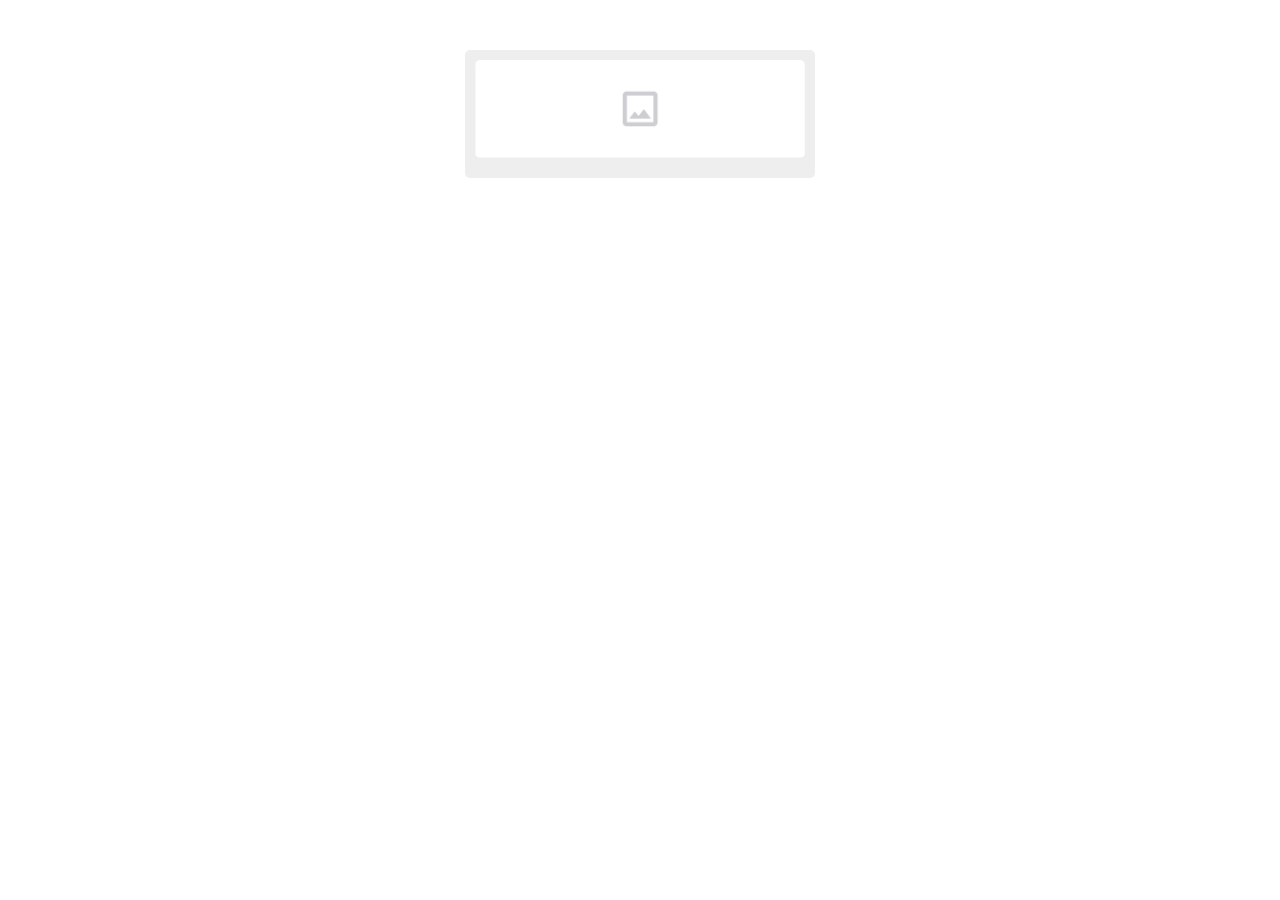
==== calculator.html @ 441f849f "initial markup" ====
<!doctype html>
<html lang="en">
  <head>
    <!-- Required meta tags -->
    <meta charset="utf-8">
    <meta name="viewport" content="width=device-width, initial-scale=1, shrink-to-fit=no">

    <!-- Bootstrap CSS -->
    <link rel="stylesheet" href="assets/css/swiper-bundle.min.css">
    <link rel="stylesheet" href="assets/css/bootstrap.min.css">
    <link rel="stylesheet" href="assets/css/magnific-popup.min.css">
    <link rel="stylesheet" href="assets/css/style.css">

    <title>Calculator - Mobile App Template </title>
  </head>
  <body>
    <!-- start app section  -->
    <section class="app-section">
        <div class="container">
            <div class="row">
                <div class="col-lg-4 offset-lg-4 col-md-6 offset-md-3 col-sm-12 col-12">
                    <div class="app-wrapper">
                        <div class="campain-banner text-center">
                            <a href="#">
                                <img src="assets/images/banner/1.png" class="img-fluid" alt="Responsive image">
                            </a>
                        </div>
                        <div class="lav-calculator-area">
                            <div class="lav-calcultor-wrapper">
                                
                            </div>
                        </div>

                    </div>
                </div>
            </div>
        </div>
    </section>
    <!-- end app section  -->

    <!-- JavaScript -->
    <script src="assets/js/swiper-bundle.min.js"></script>
    <script src="assets/js/jquery-3.2.1.slim.min.js"></script>
    <script src="assets/js/magnific-popup.min.js"></script>
    <script src="assets/js/popper.min.js"></script>
    <script src="assets/js/bootstrap.min.js"></script>
    <script src="assets/js/main.js"></script>
  </body>
</html>
---- assets/css/style.css ----
/*--------------------------------------------------------------
# Common 
--------------------------------------------------------------*/
*{
    margin:0;
    padding:0;
}

html,body {
    background-color: #fff;
    color:#222;
    font-size: 14px;
    font-weight: 400;
    line-height: 18px;
}

a,
a:hover,
a:focus,
a:visited {
    text-decoration: none;
}

h1,
h2,
h3,
h4,
h5,
h6 {
    margin:0;
}

dl,
ol,
ul {
    margin-top: 0;
    margin-bottom: 0;
}


/*--------------------------------------------------------------
# App Section 
--------------------------------------------------------------*/
.app-section{
    overflow: hidden;
    position: relative;
    padding:50px 0;
}

.app-section .app-wrapper{
    max-width: 100%;
    overflow: hidden;
    background: #eee;
    border-radius: 5px;
    padding:10px;
}

.app-section .app-wrapper .campain-banner{
    overflow: hidden;
    margin-bottom: 10px;
}

.app-section .app-wrapper .campain-banner img{
    width: 100%;
    border-radius: 5px;
}

.app-section .app-wrapper .service-slider-area{
    position: relative;
}

.app-section .app-wrapper .service-slider-area .service-promo{
    padding: 25px;
    border-radius: 5px;
    min-height: 165px;
}

.app-section .app-wrapper .service-slider-area .service-promo .service-promo-title{
    margin-bottom: 10px;
}

.app-section .app-wrapper .service-slider-area .service-promo .service-promo-desc {
    /* min-height: 40px; */
    margin-bottom: 20px;
}

.app-section .app-wrapper .service-slider-area .service-promo .service-promo-link a{
    color:inherit;
    border: 1px solid #eee;
    padding: 6px 14px;
    border-radius: 20px;
}

.app-section .app-wrapper .lav-calculator-area{
    background-color: #fff;
    border-radius: 5px;
    margin:10px 0;
}

.app-section .app-wrapper .lav-calculator-area img{
    width: 100%;
}

.app-section .app-wrapper .lav-calculator-counter-area{
    background-color: #fff;
    border-radius: 5px;
}

.app-section .app-wrapper .lav-calculator-counter-area .lav-calculator-wrapper{
    padding: 25px;
    text-align: center;
}
.app-section .app-wrapper .lav-calculator-counter-area .lav-calculator-wrapper .counter p{
    margin-bottom: 0;
}
.app-section .app-wrapper .video-gallery{
    background-color: #fff;
    border-radius: 5px;
    margin-top:10px;
}

.app-section .app-wrapper .video-gallery .video-gallery-wrapper{
    padding: 25px;
}
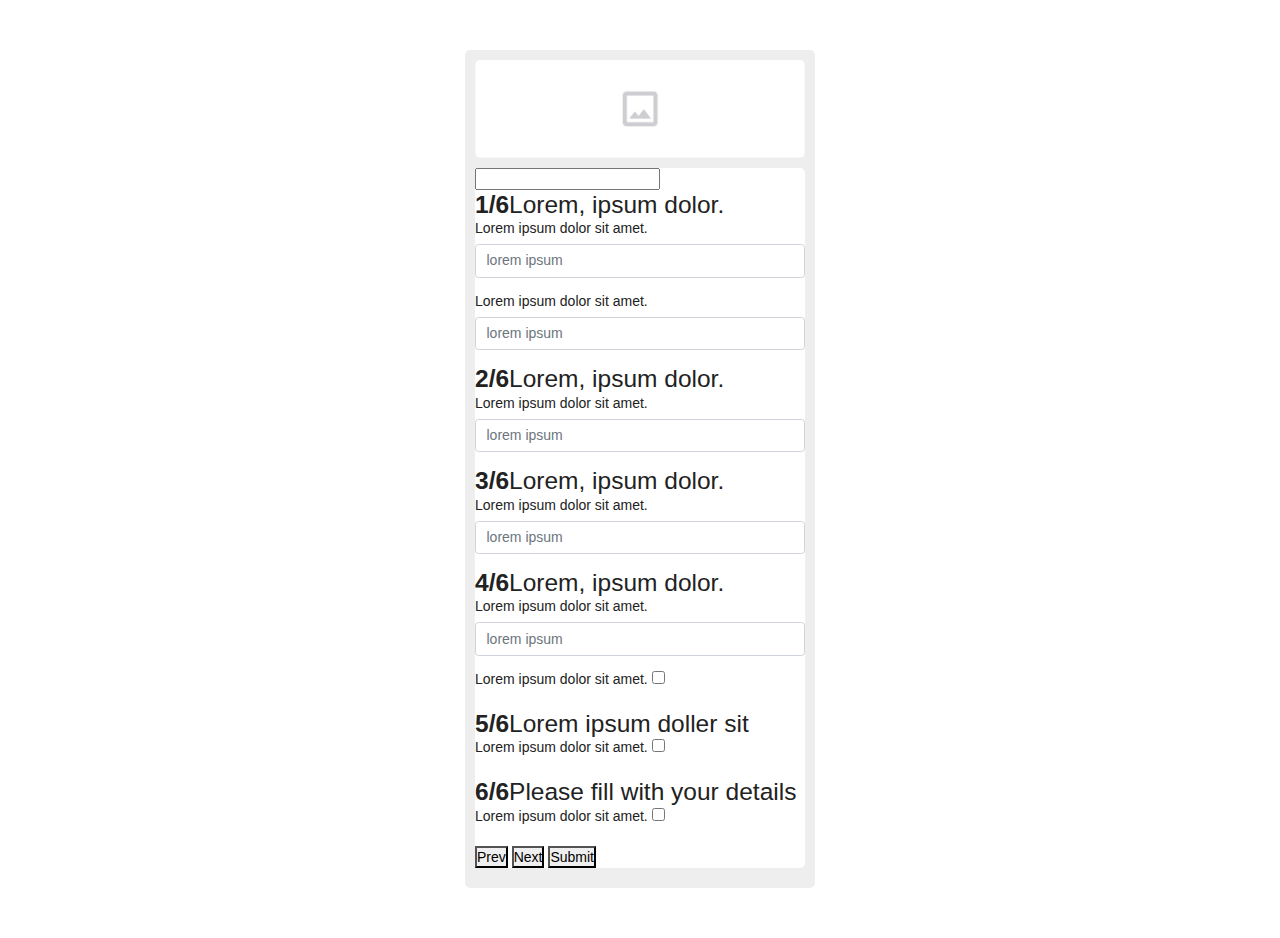
==== commit 2432ba27: "jquery update & lav calculator quiz added" ====
--- a/calculator.html
+++ b/calculator.html
@@ -27,7 +27,91 @@
                         </div>
                         <div class="lav-calculator-area">
                             <div class="lav-calcultor-wrapper">
-                                
+                                <div id="wizard_container">
+                                    <div id="top-wizard">
+                                        <div id="progressbar"></div>
+                                    </div>
+                                    <!-- /top-wizard -->
+                                    <form id="wrapped" method="POST" enctype="multipart/form-data">
+                                        <input id="website" name="website" type="text" value="">
+                                        <!-- Leave for security protection, read docs for details -->
+                                        <div id="middle-wizard">
+                                             <!-- /step-->
+                                             <div class="step">
+                                                <h3 class="main_question"><strong>1/6</strong>Lorem, ipsum dolor.</h3>
+                                                <div class="form-group">
+                                                    <label for="firstname">Lorem ipsum dolor sit amet.</label>
+                                                    <input type="text" name="firstname" class="form-control required" placeholder="lorem ipsum">
+                                                </div>
+                                                <div class="form-group">
+                                                    <label for="lastname">Lorem ipsum dolor sit amet.</label>
+                                                    <input type="text" name="lastname" class="form-control required" placeholder="lorem ipsum">
+                                                </div>
+                                            </div>
+                                            <!-- /step-->
+                                            <div class="step">
+                                                <h3 class="main_question"><strong>2/6</strong>Lorem, ipsum dolor.</h3>
+                                                <div class="form-group">
+                                                    <label for="firstname">Lorem ipsum dolor sit amet.</label>
+                                                    <input type="text" name="firstname" class="form-control required" placeholder="lorem ipsum">
+                                                </div>
+                                            </div>
+                                             <!-- /step-->
+                                             <div class="step">
+                                                <h3 class="main_question"><strong>3/6</strong>Lorem, ipsum dolor.</h3>
+                                                <div class="form-group">
+                                                    <label for="firstname">Lorem ipsum dolor sit amet.</label>
+                                                    <input type="text" name="firstname" class="form-control required" placeholder="lorem ipsum">
+                                                </div>
+                                            </div>
+                                            <!-- /step-->
+                                            <div class="step">
+                                                <h3 class="main_question"><strong>4/6</strong>Lorem, ipsum dolor.</h3>
+                                                <div class="form-group">
+                                                    <label for="lorem">Lorem ipsum dolor sit amet.</label>
+                                                    <input type="text" name="lorem" class="form-control required" placeholder="lorem ipsum">
+                                                </div>
+                                                <div class="form-group">
+                                                    <label class="container_check version_2 round">Lorem ipsum dolor sit amet.
+                                                        <input type="checkbox" name="question_1[]" value="Lorem ipsum dolor sit amet." class="required" onchange="getVals(this, 'question_1');">
+                                                        <span class="checkmark"></span>
+                                                    </label>
+                                                </div>
+                                            </div>
+                                             <!-- /step-->
+                                            <div class="step">
+                                                <h3 class="main_question"><strong>5/6</strong>Lorem ipsum doller sit</h3>
+                                                <div class="form-group">
+                                                    <label class="container_check version_2">Lorem ipsum dolor sit amet.
+                                                        <input type="checkbox" name="question_1[]" value="Lorem ipsum dolor sit amet." class="required" onchange="getVals(this, 'question_1');">
+                                                        <span class="checkmark"></span>
+                                                    </label>
+                                                </div>
+                                                
+                                            </div>
+                                            
+                                            <!-- /step-->
+                                            <div class="step">
+                                                <h3 class="main_question"><strong>6/6</strong>Please fill with your details</h3>
+                                                <div class="form-group">
+                                                    <label class="container_check version_2 round">Lorem ipsum dolor sit amet.
+                                                        <input type="checkbox" name="question_1[]" value="Lorem ipsum dolor sit amet." class="required" onchange="getVals(this, 'question_1');">
+                                                        <span class="checkmark"></span>
+                                                    </label>
+                                                </div>
+                                            </div>
+                                            <!-- /step-->
+                                            
+                                        </div>
+                                        <!-- /middle-wizard -->
+                                        <div id="bottom-wizard">
+                                            <button type="button" name="backward" class="backward">Prev</button>
+                                            <button type="button" name="forward" class="forward">Next</button>
+                                            <button type="submit" name="process" class="submit">Submit</button>
+                                        </div>
+                                    </form>
+                                </div>
+                                <!-- /Wizard container -->
                             </div>
                         </div>
 
@@ -40,10 +124,11 @@
 
     <!-- JavaScript -->
     <script src="assets/js/swiper-bundle.min.js"></script>
-    <script src="assets/js/jquery-3.2.1.slim.min.js"></script>
+    <script src="assets/js/jquery-3.5.1.min.js"></script>
     <script src="assets/js/magnific-popup.min.js"></script>
     <script src="assets/js/popper.min.js"></script>
     <script src="assets/js/bootstrap.min.js"></script>
+    <script src="assets/js/common.js"></script>
     <script src="assets/js/main.js"></script>
   </body>
 </html>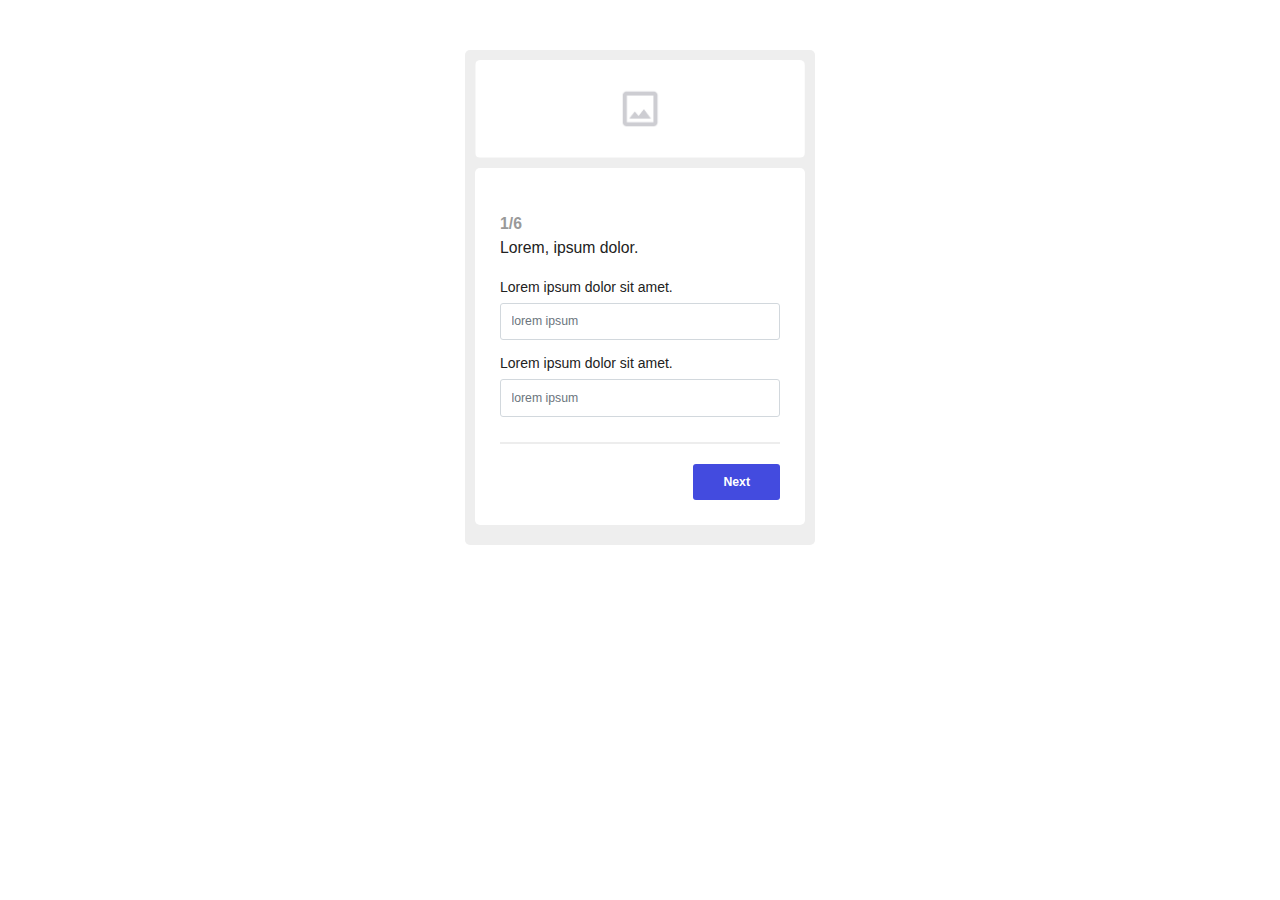
==== commit 3cf4a686: "submit button show" ====
--- a/calculator.html
+++ b/calculator.html
@@ -91,7 +91,7 @@
                                             </div>
                                             
                                             <!-- /step-->
-                                            <div class="step">
+                                            <div class="submit step">
                                                 <h3 class="main_question"><strong>6/6</strong>Please fill with your details</h3>
                                                 <div class="form-group">
                                                     <label class="container_check version_2 round">Lorem ipsum dolor sit amet.
--- a/assets/css/style.css
+++ b/assets/css/style.css
@@ -121,4 +121,982 @@
 
 .app-section .app-wrapper .video-gallery .video-gallery-wrapper{
     padding: 25px;
+}
+
+/*-------------------------------------------------
+# Step Css 
+--------------------------------------------------*/
+.round .checkmark{
+    border-radius:25px !important;
+}
+#loader_form {
+    position: fixed;
+    top: 0;
+    left: 0;
+    right: 0;
+    width: 100%;
+    height: 100%;
+    bottom: 0;
+    background-color: #fff;
+    background-color: rgba(255, 255, 255, 0.6);
+    z-index: 999999;
+    display: none;
+}
+
+[data-loader="circle-side-2"] {
+    position: absolute;
+    width: 50px;
+    height: 50px;
+    top: 50%;
+    left: 50%;
+    margin-left: -25px;
+    margin-top: -25px;
+    -webkit-animation: circle infinite .95s linear;
+    -moz-animation: circle infinite .95s linear;
+    -o-animation: circle infinite .95s linear;
+    animation: circle infinite .95s linear;
+    border: 2px solid #333;
+    border-top-color: rgba(0, 0, 0, 0.2);
+    border-right-color: rgba(0, 0, 0, 0.2);
+    border-bottom-color: rgba(0, 0, 0, 0.2);
+    border-radius: 100%;
+}
+
+@-webkit-keyframes circle {
+    0% {
+        -webkit-transform: rotate(0);
+        -ms-transform: rotate(0);
+        -o-transform: rotate(0);
+        transform: rotate(0);
+    }
+    100% {
+        -webkit-transform: rotate(360deg);
+        -ms-transform: rotate(360deg);
+        -o-transform: rotate(360deg);
+        transform: rotate(360deg);
+    }
+}
+@-moz-keyframes circle {
+    0% {
+        -webkit-transform: rotate(0);
+        -ms-transform: rotate(0);
+        -o-transform: rotate(0);
+        transform: rotate(0);
+    }
+    100% {
+        -webkit-transform: rotate(360deg);
+        -ms-transform: rotate(360deg);
+        -o-transform: rotate(360deg);
+        transform: rotate(360deg);
+    }
+}
+@-o-keyframes circle {
+    0% {
+        -webkit-transform: rotate(0);
+        -ms-transform: rotate(0);
+        -o-transform: rotate(0);
+        transform: rotate(0);
+    }
+    100% {
+        -webkit-transform: rotate(360deg);
+        -ms-transform: rotate(360deg);
+        -o-transform: rotate(360deg);
+        transform: rotate(360deg);
+    }
+}
+@keyframes circle {
+    0% {
+        -webkit-transform: rotate(0);
+        -ms-transform: rotate(0);
+        -o-transform: rotate(0);
+        transform: rotate(0);
+    }
+    100% {
+        -webkit-transform: rotate(360deg);
+        -ms-transform: rotate(360deg);
+        -o-transform: rotate(360deg);
+        transform: rotate(360deg);
+    }
+}
+input#website {
+    display: none;
+}
+#wizard_container {
+    /* width: 400px; */
+    padding:25px;
+}
+@media (max-width: 767px) {
+    #wizard_container {
+        width: 100%;
+    }
+}
+
+h3.main_question {
+margin: 0 0 20px 0;
+padding: 0;
+font-weight: 500;
+font-size: 18px;
+font-size: 1.125rem;
+}
+h3.main_question strong {
+display: block;
+color: #999;
+margin-bottom: 5px;
+}
+
+/* Wizard Buttons*/
+button.backward,button.forward,button.submit {
+    border: none;
+    color: #fff;
+    text-decoration: none;
+    transition: background .5s ease;
+    -moz-transition: background .5s ease;
+    -webkit-transition: background .5s ease;
+    -o-transition: background .5s ease;
+    display: inline-block;
+    cursor: pointer;
+    outline: none;
+    text-align: center;
+    background: #434bdf;
+    position: relative;
+    font-size: 14px;
+    font-size: 0.875rem;
+    font-weight: 600;
+    -webkit-border-radius: 3px;
+    -moz-border-radius: 3px;
+    -ms-border-radius: 3px;
+    border-radius: 3px;
+    line-height: 1;
+    padding: 12px 30px;
+}
+
+button.backward {
+    color: #777;
+    background: #e8e8e8;
+}
+
+button[disabled] {
+    display: none;  
+}
+
+.backward:hover,
+.forward:hover {
+    background: #d80075;
+    color: #fff;
+}
+
+#top-wizard {
+    padding-bottom: 20px;
+}
+
+#middle-wizard {
+    min-height: 200px;
+}
+@media (max-width: 991px) {
+    #middle-wizard {
+        min-height: inherit;
+    }
+}
+
+#bottom-wizard {
+    border-top: 2px solid #ededed;
+    padding-top: 20px;
+    text-align: right;
+    margin-top: 25px;
+}
+.ui-widget-content {
+    background-color: transparent;
+}
+  
+.ui-widget-content a {
+    color: #222222;
+}
+  
+.ui-widget-header {
+    background: #6C3;
+}
+  
+.ui-widget-header a {
+    color: #222222;
+}
+.ui-progressbar {
+    height: 2px;
+    width: 100%;
+}
+
+.ui-progressbar .ui-progressbar-value {
+    height: 100%;
+    -webkit-transition: all 0.2s ease;
+    transition: all 0.2s ease;
+}
+
+.summary ul {
+    margin: 0;
+    padding: 0;
+}
+.summary ul li {
+    margin: 0;
+    padding: 0;
+    border-bottom: 1px solid #ededed;
+    position: relative;
+    padding-left: 45px;
+    margin-bottom: 25px;
+}
+.summary ul li:last-child {
+    margin-bottom: 0;
+    border-bottom: none;
+}
+.summary ul li strong {
+    display: block;
+    line-height: 26px;
+    -webkit-border-radius: 50%;
+    -moz-border-radius: 50%;
+    -ms-border-radius: 50%;
+    border-radius: 50%;
+    width: 30px;
+    height: 30px;
+    position: absolute;
+    left: 0;
+    top: 0;
+    text-align: center;
+    border: 2px solid #ddd;
+}
+.summary ul li h5 {
+    padding-top: 6px;
+    font-size: 15px;
+    font-size: 0.9375rem;
+    font-weight: 500;
+    color: #0686D8;
+}
+.summary ul li ul {
+    margin: 20px 0 25px 0;
+    padding: 0;
+}
+.summary ul li ul li {
+    margin: 0;
+    padding: 0;
+    border-bottom: 0;
+}
+.summary label {
+    font-weight: 500;
+}
+
+/*-------- 2.2 Success submit --------*/
+#success {
+    position: absolute;
+    top: 50%;
+    left: 50%;
+    width: 300px;
+    height: 190px;
+    margin-top: -85px;
+    margin-left: -150px;
+    text-align: center;
+}
+#success h4 {
+    font-weight: 400;
+    margin: 20px 0 0 0;
+    font-size: 18px;
+    font-size: 1.125rem;
+}
+#success h4 span {
+    display: block;
+    margin-bottom: 0;
+    font-weight: 500;
+    font-size: 21px;
+    font-size: 1.3125rem;
+}
+
+@-webkit-keyframes checkmark {
+    0% {
+        stroke-dashoffset: 50px;
+    }
+    100% {
+        stroke-dashoffset: 0;
+    }
+}
+@-ms-keyframes checkmark {
+    0% {
+        stroke-dashoffset: 50px;
+    }
+    100% {
+        stroke-dashoffset: 0;
+    }
+}
+@keyframes checkmark {
+    0% {
+        stroke-dashoffset: 50px;
+    }
+    100% {
+        stroke-dashoffset: 0;
+    }
+}
+@-webkit-keyframes checkmark-circle {
+    0% {
+        stroke-dashoffset: 240px;
+    }
+    100% {
+        stroke-dashoffset: 480px;
+    }
+}
+@-ms-keyframes checkmark-circle {
+    0% {
+        stroke-dashoffset: 240px;
+    }
+    100% {
+        stroke-dashoffset: 480px;
+    }
+}
+@keyframes checkmark-circle {
+    0% {
+        stroke-dashoffset: 240px;
+    }
+    100% {
+        stroke-dashoffset: 480px;
+    }
+}
+.inlinesvg .svg svg {
+    display: inline;
+}
+
+.icon--order-success svg path {
+    -webkit-animation: checkmark 0.25s ease-in-out 0.7s backwards;
+    animation: checkmark 0.25s ease-in-out 0.7s backwards;
+}
+
+.icon--order-success svg circle {
+    -webkit-animation: checkmark-circle 0.6s ease-in-out backwards;
+    animation: checkmark-circle 0.6s ease-in-out backwards;
+}
+
+/*============================================================================================*/
+/* 3.  COMMON */
+/*============================================================================================*/
+/*-------- 3.1 Misc --------*/
+.modal-content {
+    border: none;
+    -webkit-box-shadow: 0px 0px 20px 0px rgba(0, 0, 0, 0.3);
+    -moz-box-shadow: 0px 0px 20px 0px rgba(0, 0, 0, 0.3);
+    box-shadow: 0px 0px 20px 0px rgba(0, 0, 0, 0.3);
+}
+
+.form-group {
+    position: relative;
+}
+.form-group.terms {
+    padding: 12px 0 0 0;
+}
+.form-group i {
+    font-size: 18px;
+    font-size: 1.125rem;
+    position: absolute;
+    right: 5px;
+    top: 11px;
+    color: #ccc;
+    width: 25px;
+    height: 25px;
+    display: block;
+    font-weight: 400 !important;
+}
+
+span.error {
+    -moz-transition: all 0.3s ease-in-out;
+    -o-transition: all 0.3s ease-in-out;
+    -webkit-transition: all 0.3s ease-in-out;
+    -ms-transition: all 0.3s ease-in-out;
+    transition: all 0.3s ease-in-out;
+    font-size: 12px;
+    position: absolute;
+    -webkit-border-radius: 3px;
+    -moz-border-radius: 3px;
+    border-radius: 3px;
+    top: -20px;
+    right: -15px;
+    z-index: 2;
+    height: 25px;
+    line-height: 1;
+    background-color: #e34f4f;
+    color: #fff;
+    font-weight: normal;
+    display: inline-block;
+    padding: 6px 8px;
+}
+span.error:after {
+    content: '';
+    position: absolute;
+    border-style: solid;
+    border-width: 0 6px 6px 0;
+    border-color: transparent #e34f4f;
+    display: block;
+    width: 0;
+    z-index: 1;
+    bottom: -6px;
+    left: 20%;
+}
+
+.container_radio.version_2 .error, .container_check.version_2 .error {
+    left: -15px;
+    top: -30px;
+    right: inherit;
+}
+
+.radio_input .error {
+    left: -15px;
+    top: -30px;
+    right: inherit;
+}
+
+.styled-select span.error {
+    top: -20px;
+}
+
+.terms span.error {
+    top: -30px;
+    left: -15px;
+    right: inherit;
+}
+
+.form-control {
+    border: 1px solid #d2d8dd;
+    -webkit-border-radius: 3px;
+    -moz-border-radius: 3px;
+    -ms-border-radius: 3px;
+    border-radius: 3px;
+    font-size: 14px;
+    font-size: 0.875rem;
+    height: calc(2.55rem + 2px);
+}
+.form-control:focus {
+    box-shadow: none;
+    border-color: #434bdf;
+}
+
+.rating_wp {
+    background-color: #f9f9f9;
+    -webkit-border-radius: 5px;
+    -moz-border-radius: 5px;
+    -ms-border-radius: 5px;
+    border-radius: 5px;
+    padding: 14px 10px 10px 15px;
+    margin-bottom: 5px;
+}
+
+.rating {
+    display: inline-block;
+    font-size: 0;
+    /* float: right; */
+    position: relative;
+}
+@media (max-width: 767px) {
+    .rating {
+        float: left;
+        display: block;
+    }
+}
+
+.rating span.error {
+    top: -30px;
+}
+
+.rating_type {
+    float: left;
+    font-size: 16px;
+    font-size: 1rem;
+    font-weight: 500 !important;
+    font-weight: normal;
+    color: #434bdf;
+}
+@media (max-width: 767px) {
+    .rating_type {
+        float: none;
+        display: block;
+        margin-bottom: 5px;
+    }
+}
+
+.rating-input {
+    float: right;
+    padding: 0;
+    margin: 0 0 0 0;
+    opacity: 0;
+    width: 4px;
+}
+
+.rating:hover .rating-star:hover,
+.rating:hover .rating-star:hover ~ .rating-star,
+.rating-input:checked ~ .rating-star {
+    background-position: 0 0;
+}
+
+.rating-star,
+.rating:hover .rating-star {
+    cursor: pointer;
+    float: right;
+    display: block;
+    width: 25px;
+    height: 25px;
+    margin-right: 0;
+    background: url(../img/stars.svg) 0 -27px;
+}
+
+.review_message {
+    height: 250px !important;
+}
+@media (max-width: 767px) {
+    .review_message {
+        height: 200px !important;
+    }
+}
+
+/* Checkbox style */
+.container_check {
+    display: block;
+    position: relative;
+    font-size: 14px;
+    font-size: 0.875rem;
+    padding-left: 30px;
+    line-height: 1.3;
+    margin-bottom: 10px;
+    cursor: pointer;
+    -webkit-user-select: none;
+    -moz-user-select: none;
+    -ms-user-select: none;
+    user-select: none;
+}
+.container_check input {
+    position: absolute;
+    opacity: 0;
+    cursor: pointer;
+}
+.container_check input:checked ~ .checkmark {
+    background-color: #434bdf;
+    border: 1px solid transparent;
+}
+.container_check .checkmark {
+    position: absolute;
+    top: 0;
+    left: 0;
+    height: 20px;
+    width: 20px;
+    border: 1px solid #d2d8dd;
+    background-color: #fff;
+    -webkit-border-radius: 3px;
+    -moz-border-radius: 3px;
+    -ms-border-radius: 3px;
+    border-radius: 3px;
+    -moz-transition: all 0.3s ease-in-out;
+    -o-transition: all 0.3s ease-in-out;
+    -webkit-transition: all 0.3s ease-in-out;
+    -ms-transition: all 0.3s ease-in-out;
+    transition: all 0.3s ease-in-out;
+}
+.container_check .checkmark:after {
+    content: "";
+    position: absolute;
+    display: none;
+    left: 7px;
+    top: 3px;
+    width: 5px;
+    height: 10px;
+    border: solid white;
+    border-width: 0 2px 2px 0;
+    -webkit-transform: rotate(45deg);
+    -ms-transform: rotate(45deg);
+    transform: rotate(45deg);
+}
+.container_check.version_2 {
+    padding: 6px 0 0 45px;
+    min-height: 30px;
+}
+.container_check.version_2 .checkmark {
+    height: 30px;
+    width: 30px;
+}
+.container_check.version_2 .checkmark:after {
+    left: 12px;
+    top: 8px;
+    width: 5px;
+    height: 10px;
+}
+
+.container_check input:checked ~ .checkmark:after {
+    display: block;
+}
+
+/* Radio buttons */
+.container_radio {
+    display: block;
+    position: relative;
+    font-size: 14px;
+    font-size: 0.875rem;
+    padding-left: 30px;
+    line-height: 1.3;
+    margin-bottom: 10px;
+    cursor: pointer;
+    -webkit-user-select: none;
+    -moz-user-select: none;
+    -ms-user-select: none;
+    user-select: none;
+}
+.container_radio input {
+    position: absolute;
+    opacity: 0;
+}
+.container_radio input:checked ~ .checkmark:after {
+    opacity: 1;
+}
+.container_radio .checkmark {
+    position: absolute;
+    top: 0;
+    left: 0;
+    height: 20px;
+    width: 20px;
+    background-color: #fff;
+    border: 1px solid #ccc;
+    border-radius: 50%;
+}
+.container_radio .checkmark:after {
+    display: block;
+    content: "";
+    position: absolute;
+    opacity: 0;
+    -moz-transition: all 0.3s ease-in-out;
+    -o-transition: all 0.3s ease-in-out;
+    -webkit-transition: all 0.3s ease-in-out;
+    -ms-transition: all 0.3s ease-in-out;
+    transition: all 0.3s ease-in-out;
+    top: 3px;
+    left: 3px;
+    width: 12px;
+    height: 12px;
+    border-radius: 50%;
+    background: #434bdf;
+    -moz-transition: all 0.3s ease-in-out;
+    -o-transition: all 0.3s ease-in-out;
+    -webkit-transition: all 0.3s ease-in-out;
+    -ms-transition: all 0.3s ease-in-out;
+    transition: all 0.3s ease-in-out;
+}
+.container_radio.version_2 {
+    padding: 6px 0 0 45px;
+    min-height: 30px;
+}
+.container_radio.version_2 input:checked ~ .checkmark:before {
+    opacity: 1;
+}
+.container_radio.version_2 .checkmark {
+    position: absolute;
+    top: 0;
+    left: 0;
+    height: 30px;
+    width: 30px;
+    border: 1px solid #ccc;
+    border-radius: 50%;
+}
+.container_radio.version_2 .checkmark:after {
+    width: 30px;
+    height: 30px;
+    top: -1px;
+    left: -1px;
+}
+.container_radio.version_2 .checkmark:before {
+    display: block;
+    content: "";
+    position: absolute;
+    opacity: 0;
+    -moz-transition: all 0.3s ease-in-out;
+    -o-transition: all 0.3s ease-in-out;
+    -webkit-transition: all 0.3s ease-in-out;
+    -ms-transition: all 0.3s ease-in-out;
+    transition: all 0.3s ease-in-out;
+    left: 12px;
+    top: 8px;
+    width: 5px;
+    height: 10px;
+    border: solid white;
+    z-index: 999;
+    border-width: 0 2px 2px 0;
+    -webkit-transform: rotate(45deg);
+    -ms-transform: rotate(45deg);
+    transform: rotate(45deg);
+}
+
+/* Show/hide password */
+.my-toggle {
+    background: transparent;
+    border: 0;
+    -webkit-border-radius: 3px;
+    -moz-border-radius: 3px;
+    -ms-border-radius: 3px;
+    border-radius: 3px;
+    color: #888;
+    cursor: pointer;
+    font-size: 10px;
+    font-size: 10px;
+    font-size: 0.625rem;
+    font-weight: bold;
+    margin-right: 5px;
+    height: 30px;
+    line-height: 30px;
+    padding: 0 10px;
+    text-transform: uppercase;
+    -moz-appearance: none;
+    -webkit-appearance: none;
+    background-color: #fff;
+}
+.my-toggle:hover, .my-toggle:focus {
+    background-color: #eee;
+    color: #555;
+    outline: transparent;
+}
+
+.hideShowPassword-wrapper {
+    width: 100% !important;
+}
+
+/*Password strength */
+#pass-info {
+    width: 100%;
+    margin-bottom: 15px;
+    color: #555;
+    text-align: center;
+    font-size: 12px;
+    font-size: 0.75rem;
+    padding: 5px 3px 3px 3px;
+    -webkit-border-radius: 3px;
+    -moz-border-radius: 3px;
+    -ms-border-radius: 3px;
+    border-radius: 3px;
+}
+#pass-info.weakpass {
+    border: 1px solid #FF9191;
+    background: #FFC7C7;
+    color: #94546E;
+}
+#pass-info.stillweakpass {
+    border: 1px solid #FBB;
+    background: #FDD;
+    color: #945870;
+}
+#pass-info.goodpass {
+    border: 1px solid #C4EEC8;
+    background: #E4FFE4;
+    color: #51926E;
+}
+#pass-info.strongpass {
+    border: 1px solid #6ED66E;
+    background: #79F079;
+    color: #348F34;
+}
+#pass-info.vrystrongpass {
+    border: 1px solid #379137;
+    background: #48B448;
+    color: #CDFFCD;
+}
+
+.radio_input .container_radio {
+    display: inline-block;
+    margin: 12px 0 0 12px;
+}
+
+/* Fileupload */
+.fileupload {
+    position: relative;
+    width: 100%;
+    margin-top: 5px;
+}
+
+input[type=file] {
+    border: 1px solid #d2d8dd;
+    -webkit-border-radius: 3px;
+    -moz-border-radius: 3px;
+    -ms-border-radius: 3px;
+    border-radius: 3px;
+    padding: 5px;
+    height: auto;
+    width: 100%;
+    color: #999;
+}
+input[type=file]:focus {
+    box-shadow: none;
+    outline: none;
+}
+
+input[type=file]::-webkit-file-upload-button, input[type=file].invalid::-webkit-file-upload-button, input[type=file].valid::-webkit-file-upload-button {
+    color: #fff;
+    font-size: 13px;
+    border: 0;
+    -webkit-border-radius: 3px;
+    -moz-border-radius: 3px;
+    -ms-border-radius: 3px;
+    border-radius: 3px;
+    padding: 8px 10px 8px 38px;
+    background: #434bdf 8px center no-repeat;
+    outline: none;
+}
+input[type=file]::-webkit-file-upload-button:focus, input[type=file].invalid::-webkit-file-upload-button:focus, input[type=file].valid::-webkit-file-upload-button:focus {
+    box-shadow: none;
+    outline: none;
+}
+
+/* Jquery select */
+.nice-select {
+    -webkit-tap-highlight-color: transparent;
+    background-color: #fff;
+    border-radius: 3px;
+    border: 1px solid #d2d8dd;
+    box-sizing: border-box;
+    clear: both;
+    cursor: pointer;
+    display: block;
+    float: left;
+    font-family: inherit;
+    font-size: 14px;
+    font-weight: normal;
+    height: 42px;
+    line-height: 40px;
+    outline: none;
+    padding-left: 15px;
+    padding-right: 27px;
+    position: relative;
+    text-align: left !important;
+    transition: all 0.2s ease-in-out;
+    user-select: none;
+    white-space: nowrap;
+    width: auto;
+    color: #6c757d;
+}
+.nice-select:active, .nice-select.open, .nice-select:focus {
+    border-color: #434bdf;
+}
+.nice-select:after {
+    border-bottom: 2px solid #ccc;
+    border-right: 2px solid #ccc;
+    content: '';
+    display: block;
+    height: 8px;
+    margin-top: -5px;
+    pointer-events: none;
+    position: absolute;
+    right: 20px;
+    top: 50%;
+    transform-origin: 66% 66%;
+    transform: rotate(45deg);
+    transition: all 0.15s ease-in-out;
+    width: 8px;
+}
+.nice-select.open:after {
+    transform: rotate(-135deg);
+}
+.nice-select.open .list {
+    opacity: 1;
+    pointer-events: auto;
+    transform: scale(1) translateY(0);
+}
+.nice-select.disabled {
+    border-color: #9e9e9e;
+    color: #999;
+    pointer-events: none;
+}
+.nice-select.disabled:after {
+    border-color: white;
+}
+.nice-select.wide {
+    width: 100%;
+}
+.nice-select.wide .list {
+    left: -1px !important;
+    right: -1px !important;
+}
+.nice-select.right {
+    float: right;
+}
+.nice-select.right .list {
+    left: auto;
+    right: 0;
+}
+.nice-select.small {
+    font-size: 12px;
+    height: 42px;
+    line-height: 40px;
+}
+.nice-select.small:after {
+    height: 4px;
+    width: 4px;
+}
+.nice-select.small .option {
+    line-height: 40px;
+    min-height: 40px;
+}
+.nice-select .list {
+    background-color: #fff;
+    border-radius: 3px;
+    box-shadow: 0 0 0 1px rgba(68, 68, 68, 0.11);
+    box-sizing: border-box;
+    margin-top: 4px;
+    opacity: 0;
+    overflow: hidden;
+    padding: 0;
+    pointer-events: none;
+    position: absolute;
+    top: 100%;
+    left: 0;
+    transform-origin: 50% 0;
+    transform: scale(0.75) translateY(-25px);
+    transition: all 0.2s cubic-bezier(0.5, 0, 0, 1.25), opacity 0.15s ease-out;
+    z-index: 9999;
+    height: 23vh;
+    overflow: auto;
+}
+.nice-select .list:hover .option:not(:hover) {
+    background-color: transparent !important;
+}
+.nice-select .list::-webkit-scrollbar {
+    width: 14px;
+    height: 18px;
+}
+.nice-select .list::-webkit-scrollbar-thumb {
+    height: 6px;
+    border: 4px solid transparent;
+    background-clip: padding-box;
+    -webkit-border-radius: 7px;
+    background-color: rgba(0, 0, 0, 0.15);
+    -webkit-box-shadow: inset -1px -1px 0px rgba(0, 0, 0, 0.05), inset 1px 1px 0px rgba(0, 0, 0, 0.05);
+}
+.nice-select .list::-webkit-scrollbar-button {
+    width: 0;
+    height: 0;
+    display: none;
+}
+.nice-select .list::-webkit-scrollbar-corner {
+    background-color: transparent;
+}
+.nice-select .option {
+    cursor: pointer;
+    font-weight: 400;
+    line-height: 38px;
+    list-style: none;
+    min-height: 38px;
+    outline: none;
+    padding-left: 15px;
+    padding-right: 26px;
+    text-align: left;
+    transition: all 0.2s;
+}
+.nice-select .option:hover, .nice-select .option.focus, .nice-select .option.selected.focus {
+    background-color: #f6f6f6;
+}
+.nice-select .option.selected {
+    font-weight: 500;
+}
+.nice-select .option.disabled {
+    background-color: transparent;
+    color: #999;
+    cursor: default;
+}
+
+.no-csspointerevents .nice-select .list {
+    display: none;
+}
+.no-csspointerevents .nice-select.open .list {
+    display: block;
 }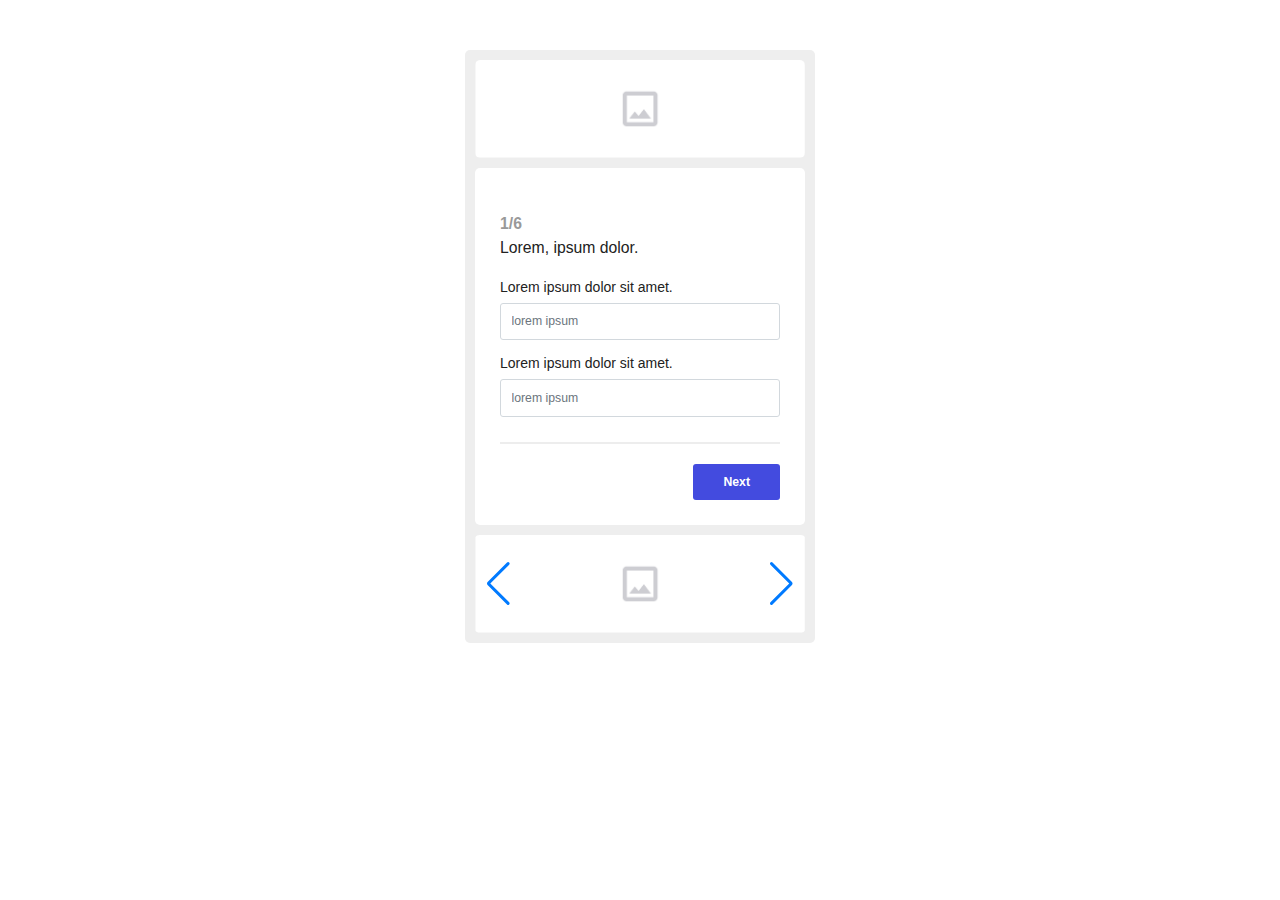
==== commit 47d4bd13: "promo slider markup added" ====
--- a/calculator.html
+++ b/calculator.html
@@ -114,7 +114,34 @@
                                 <!-- /Wizard container -->
                             </div>
                         </div>
-
+                        <div class="promo-slider">
+                            <div class="promo-slider-wrapper">
+                                <div class="swiper-container promoSlider">
+                                    <div class="swiper-wrapper">
+                                        <div class="swiper-slide">
+                                            <img src="assets/images/banner/1.png" alt="responsive image" class="img-fluid">
+                                        </div>
+                                        <div class="swiper-slide">
+                                            <img src="assets/images/banner/1.png" alt="responsive image" class="img-fluid">
+                                        </div>
+                                        <div class="swiper-slide">
+                                            <img src="assets/images/banner/1.png" alt="responsive image" class="img-fluid">
+                                        </div>
+                                        <div class="swiper-slide">
+                                            <img src="assets/images/banner/1.png" alt="responsive image" class="img-fluid">
+                                        </div>
+                                        <div class="swiper-slide">
+                                            <img src="assets/images/banner/1.png" alt="responsive image" class="img-fluid">
+                                        </div>
+                                        <div class="swiper-slide">
+                                            <img src="assets/images/banner/1.png" alt="responsive image" class="img-fluid">
+                                        </div>
+                                    </div>
+                                    <div class="swiper-button-next"></div>
+                                    <div class="swiper-button-prev"></div>
+                                </div>
+                            </div>
+                        </div>
                     </div>
                 </div>
             </div>
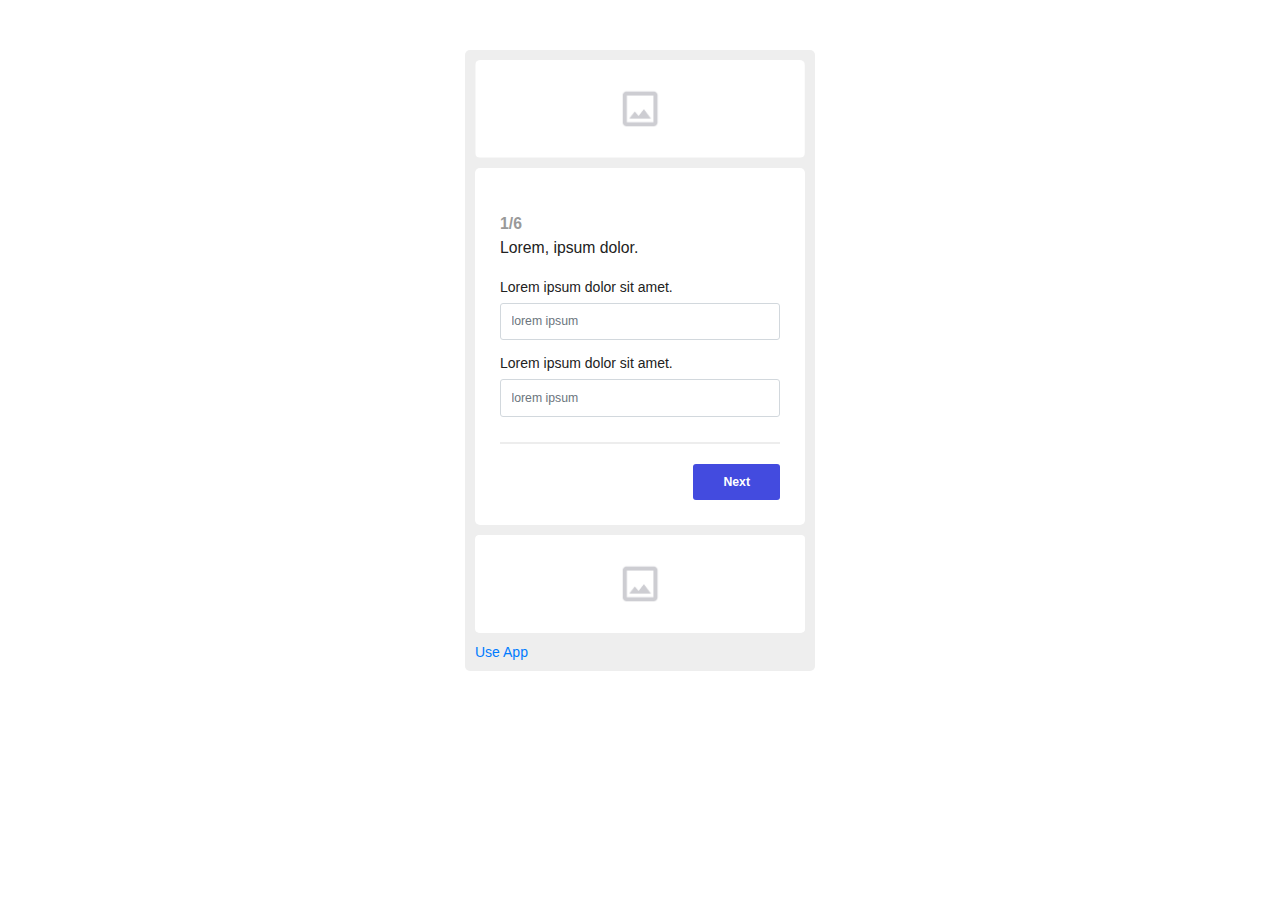
==== commit e974a0a4: "use app added" ====
--- a/calculator.html
+++ b/calculator.html
@@ -142,6 +142,15 @@
                                 </div>
                             </div>
                         </div>
+
+                        <div class="use-app">
+                            <div class="use-app-wrapper">
+                                <a href="#" class="use-app-btn">
+                                    <span>Use App</span>
+                                </a>
+                            </div>
+                        </div>
+
                     </div>
                 </div>
             </div>
--- a/assets/css/style.css
+++ b/assets/css/style.css
@@ -1099,4 +1099,23 @@
 }
 .no-csspointerevents .nice-select.open .list {
     display: block;
+}
+/* ---------------------------------------------
+#  promo-slider
+/* --------------------------------------------*/
+.promo-slider{
+    background-color: #fff;
+    border-radius: 5px;
+    margin:10px 0px;
+}
+
+.promo-slider .promo-slider-wrapper img{
+    width:100%;
+}
+
+.promo-slider .promo-slider-wrapper .swiper-button-next {
+    color: transparent;
+}
+.promo-slider .promo-slider-wrapper .swiper-button-prev {
+    color: transparent;
 }